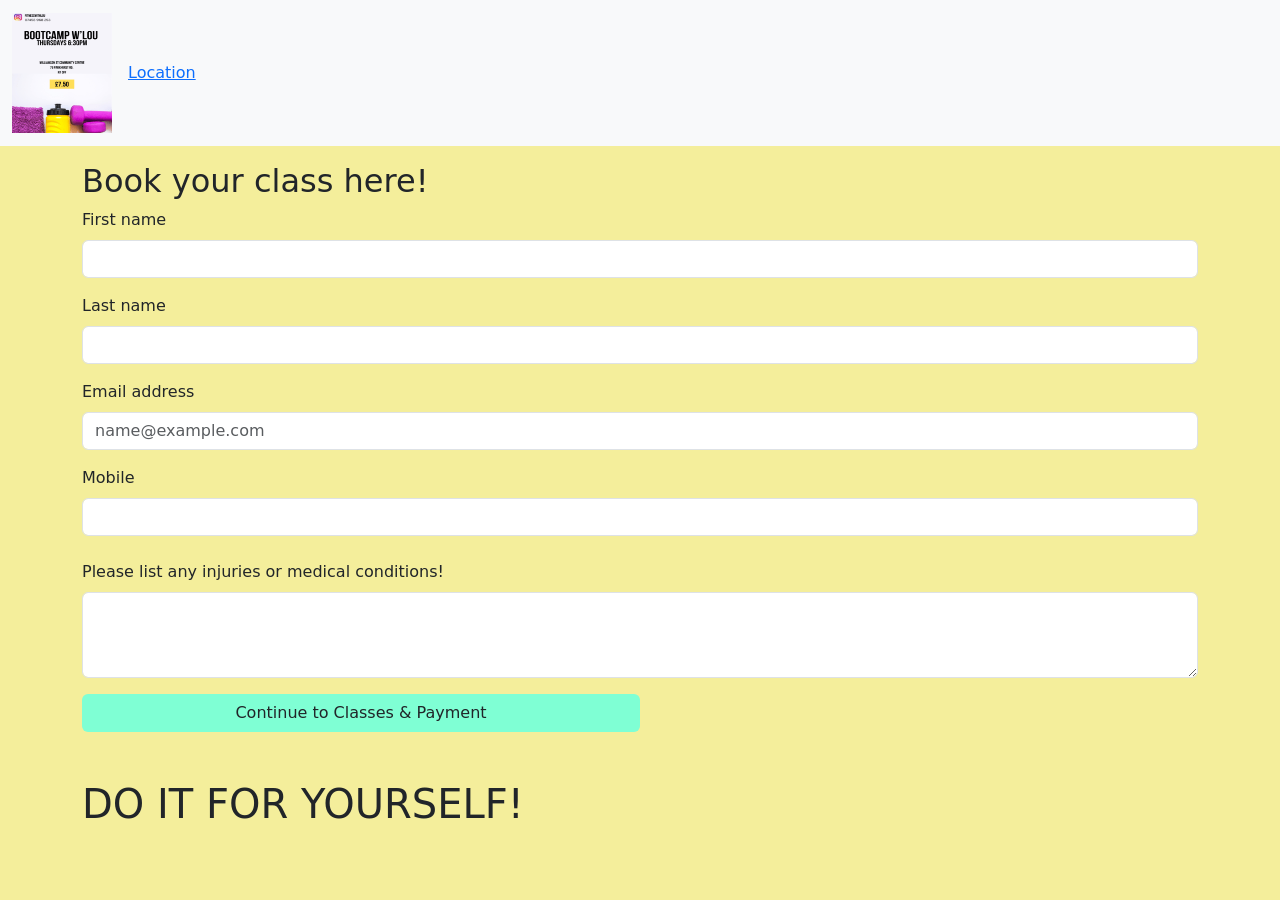
==== index.html @ ed9373d4 "Modify submit btn" ====
<!DOCTYPE html>
<html lang="en">
<head>
    <meta charset="UTF-8">
    <meta http-equiv="X-UA-Compatible" content="IE=edge">
    <meta name="viewport" content="width=device-width, initial-scale=1.0">
    <title>Document</title>

    <link href="https://cdn.jsdelivr.net/npm/bootstrap@5.3.8/dist/css/bootstrap.min.css" rel="stylesheet" integrity="sha384-sRIl4kxILFvY47J16cr9ZwB07vP4J8+LH7qKQnuqkuIAvNWLzeN8tE5YBujZqJLB" crossorigin="anonymous">
    <link href="assets/css/stylesheet.css" rel="stylesheet">

</head>
<body>

    <header>
        <nav class="navbar navbar-expand-lg bg-body-tertiary mb-3">
            <div class="container-fluid">
              <a class="navbar-brand" href="location">  
                    <img class="" width="100" height="120"  src="assets/images/poster1.png" alt="">
              </a>
              <button class="navbar-toggler" type="button" data-bs-toggle="collapse" data-bs-target="#navbarNav" aria-controls="navbarNav" aria-expanded="false" aria-label="Toggle navigation">
                <span class="navbar-toggler-icon"></span>
              </button>
              <div class="collapse navbar-collapse" id="navbarNav">
               
                <ul class="navbar-nav">
                  <li class="nav-item">
                    <a href="">Location</a>
                  </li>
              
                 
                </ul>
              </div>
            </div>
          </nav>
    </header>
    

    <main>
      <div class="container">
        <h2>Book your class here!</h2>
            <div class="row">
                <div class="col-12">

                    <form id="booking-form" method="POST">
                    <div class="mb-3 rounded">
                        <label for="first-name" class="form-label">First name</label>
                        <input type="text" class="form-control" id="first-name" placeholder="" required>
                      </div>

                      <div class="mb-3">
                        <label for="last-name" class="form-label">Last name</label>
                        <input type="text" class="form-control" id="last-name" placeholder="" required>
                      </div>



                    <div class="mb-3">
                        <label for="exampleFormControlInput1" class="form-label">Email address</label>
                        <input type="email" class="form-control" id="exampleFormControlInput1" placeholder="name@example.com" required>
                      </div>

                      <div class="mb-4">
                        <label for="mobile" class="form-label">Mobile</label>
                        <input type="tel" class="form-control" id="mobile" placeholder="">
                      </div>


                      <div class="mb-3">
                        <label for="exampleFormControlTextarea1" class="form-label">Please list any injuries or medical conditions!</label>
                        <textarea class="form-control" id="exampleFormControlTextarea1" rows="3"></textarea>
                      </div>

                      <button type="submit" class="btn btn-book w-50">
                        Continue to Classes & Payment
                    </button>

                    </form>


                </div>
            </div>
        </div>
    </main>


    <footer class="mt-5">
        <div class="container">
            <div class="row">
                
                <div class="col">
                    <h1>DO IT FOR YOURSELF!</h1>
                </div>





            </div>
        </div>
    </footer>

    <script src="assets/js/stripe-connection.js" defer></script>

</body>
</html>
---- assets/css/stylesheet.css ----
body{
    background-color: rgb(244, 238, 155);
}


.btn-book{
    background-color: aquamarine;
}

.btn-book:hover{
    background-color: rgb(255, 127, 221);
}


a img{
    width: 100px !important;
    height:120px !important;
}
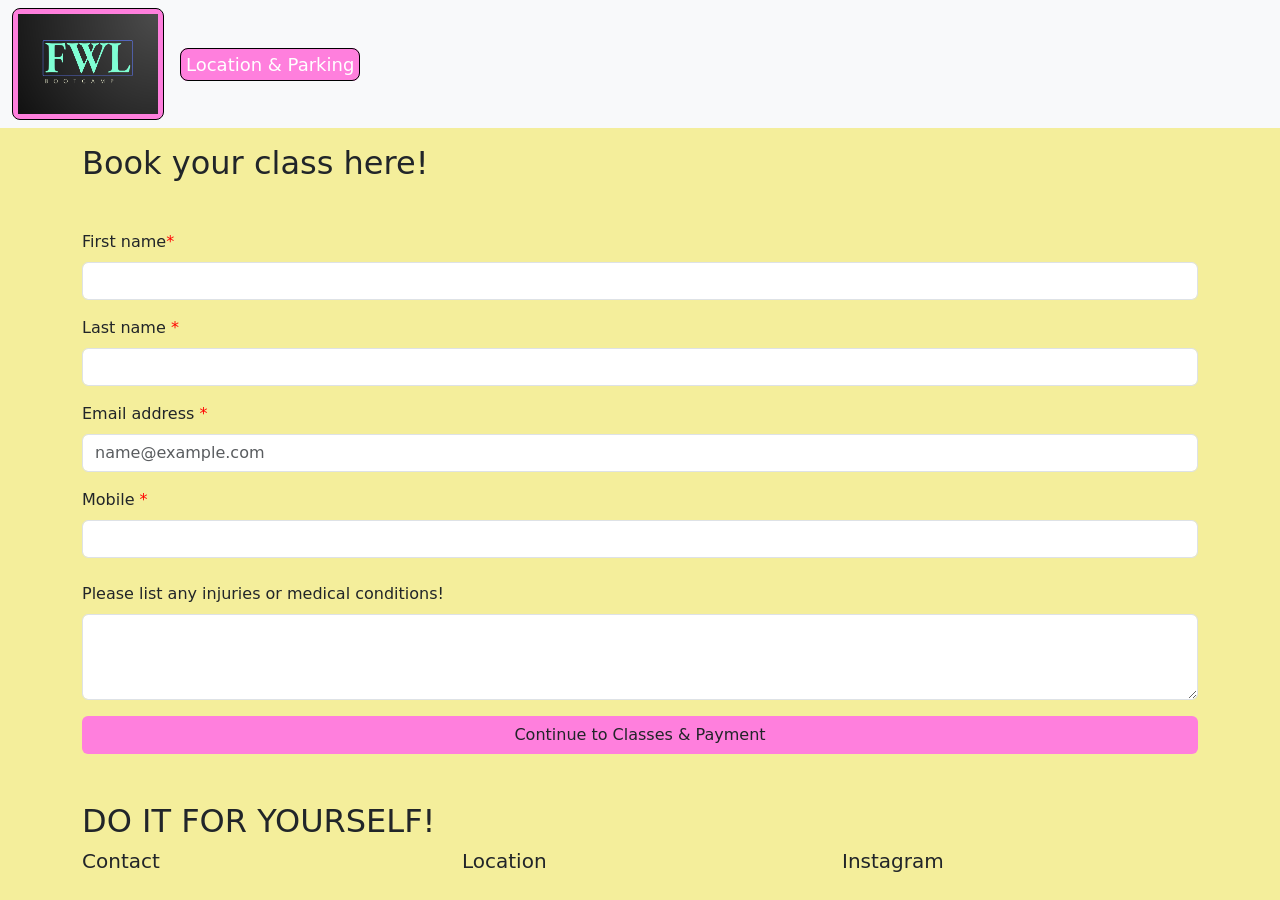
==== commit 305f9e5b: "Add trabel info" ====
--- a/index.html
+++ b/index.html
@@ -15,8 +15,9 @@
     <header>
         <nav class="navbar navbar-expand-lg bg-body-tertiary mb-3">
             <div class="container-fluid">
-              <a class="navbar-brand" href="location">  
-                    <img class="" width="100" height="120"  src="assets/images/poster1.png" alt="">
+              <a class="navbar-brand" href="https://www.instagram.com/fitnesswithlou/" target="_blank">  
+                <img class="" width="100" height="120"  src="assets/images/logo2.png" alt="">
+ 
               </a>
               <button class="navbar-toggler" type="button" data-bs-toggle="collapse" data-bs-target="#navbarNav" aria-controls="navbarNav" aria-expanded="false" aria-label="Toggle navigation">
                 <span class="navbar-toggler-icon"></span>
@@ -25,7 +26,7 @@
                
                 <ul class="navbar-nav">
                   <li class="nav-item">
-                    <a href="">Location</a>
+                    <a href="location.html">Location & Parking</a>
                   </li>
               
                  
@@ -39,29 +40,29 @@
     <main>
       <div class="container">
         <h2>Book your class here!</h2>
-            <div class="row">
+            <div class="row mt-5">
                 <div class="col-12">
 
                     <form id="booking-form" method="POST">
                     <div class="mb-3 rounded">
-                        <label for="first-name" class="form-label">First name</label>
+                        <label for="first-name" class="form-label">First name<span class="important">*</span> </label>
                         <input type="text" class="form-control" id="first-name" placeholder="" required>
                       </div>
 
                       <div class="mb-3">
-                        <label for="last-name" class="form-label">Last name</label>
+                        <label for="last-name" class="form-label">Last name <span class="important">*</span> </label>
                         <input type="text" class="form-control" id="last-name" placeholder="" required>
                       </div>
 
 
 
                     <div class="mb-3">
-                        <label for="exampleFormControlInput1" class="form-label">Email address</label>
+                        <label for="exampleFormControlInput1" class="form-label">Email address <span class="important">*</span> </label>
                         <input type="email" class="form-control" id="exampleFormControlInput1" placeholder="name@example.com" required>
                       </div>
 
                       <div class="mb-4">
-                        <label for="mobile" class="form-label">Mobile</label>
+                        <label for="mobile" class="form-label">Mobile <span class="important">*</span> </label>
                         <input type="tel" class="form-control" id="mobile" placeholder="">
                       </div>
 
@@ -71,7 +72,7 @@
                         <textarea class="form-control" id="exampleFormControlTextarea1" rows="3"></textarea>
                       </div>
 
-                      <button type="submit" class="btn btn-book w-50">
+                      <button type="submit" class="btn btn-book w-100">
                         Continue to Classes & Payment
                     </button>
 
@@ -86,11 +87,31 @@
 
     <footer class="mt-5">
         <div class="container">
-            <div class="row">
-                
-                <div class="col">
-                    <h1>DO IT FOR YOURSELF!</h1>
+            <div class="row">     
+                <div class="col-12">
+                    <h2>DO IT FOR YOURSELF!</h2>
                 </div>
+            </div>
+
+
+            <div class="row">    
+
+                <div class="col-4">
+                    <h5>Contact</h5>
+                </div>
+
+                <div class="col-4">
+                    <h5>Location</h5>
+                </div>
+
+                <div class="col-4">
+                    <h5>Instagram</h5>
+                </div>
+
+
+
+            </div>
+
 
 
 
--- a/assets/css/stylesheet.css
+++ b/assets/css/stylesheet.css
@@ -4,16 +4,37 @@
 
 
 .btn-book{
-    background-color: aquamarine;
+    background-color: rgb(255, 127, 221);
 }
 
 .btn-book:hover{
-    background-color: rgb(255, 127, 221);
+    background-color:  #7fffd4;
 }
 
 
 a img{
-    width: 100px !important;
-    height:120px !important;
+    width: 140px !important;
+    height:100px !important;
 }
 
+
+
+
+
+.navbar a{
+    text-decoration: none;
+    color: white;
+    font-size: 18px;
+    background-color: rgb(255, 127, 221);
+    border: solid 1px black;
+    border-radius: 8px;
+    padding: 5px;
+}
+
+.important{
+    color: red;
+}
+
+li{
+    list-style: none;
+}
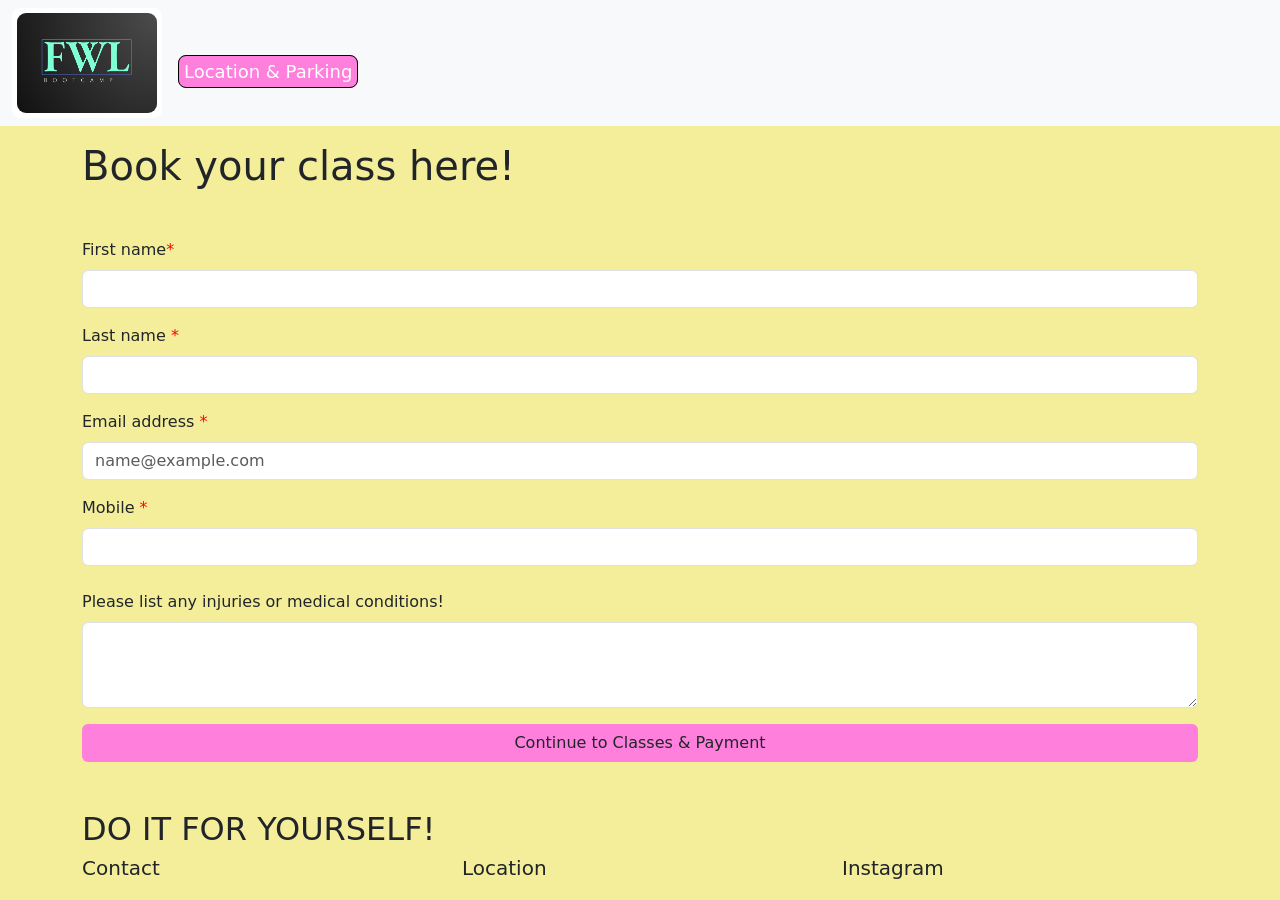
==== commit 86da2d10: "Style footer" ====
--- a/index.html
+++ b/index.html
@@ -15,14 +15,14 @@
     <header>
         <nav class="navbar navbar-expand-lg bg-body-tertiary mb-3">
             <div class="container-fluid">
-              <a class="navbar-brand" href="https://www.instagram.com/fitnesswithlou/" target="_blank">  
+              <a class="navbar-brand" id="navbar-brand" href="https://www.instagram.com/fitnesswithlou/" target="_blank" rel="noopener noreferrer">  
                 <img class="" width="100" height="120"  src="assets/images/logo2.png" alt="">
  
               </a>
               <button class="navbar-toggler" type="button" data-bs-toggle="collapse" data-bs-target="#navbarNav" aria-controls="navbarNav" aria-expanded="false" aria-label="Toggle navigation">
                 <span class="navbar-toggler-icon"></span>
               </button>
-              <div class="collapse navbar-collapse" id="navbarNav">
+              <div class="collapse navbar-collapse mt-3" id="navbarNav">
                
                 <ul class="navbar-nav">
                   <li class="nav-item">
@@ -39,7 +39,7 @@
 
     <main>
       <div class="container">
-        <h2>Book your class here!</h2>
+        <h1>Book your class here!</h1>
             <div class="row mt-5">
                 <div class="col-12">
 
@@ -122,6 +122,6 @@
     </footer>
 
     <script src="assets/js/stripe-connection.js" defer></script>
-
+    <script src="https://cdn.jsdelivr.net/npm/bootstrap@5.3.8/dist/js/bootstrap.bundle.min.js" integrity="sha384-FKyoEForCGlyvwx9Hj09JcYn3nv7wiPVlz7YYwJrWVcXK/BmnVDxM+D2scQbITxI" crossorigin="anonymous"></script>
 </body>
 </html>
--- a/assets/css/stylesheet.css
+++ b/assets/css/stylesheet.css
@@ -1,6 +1,26 @@
-body{
+body {
     background-color: rgb(244, 238, 155);
 }
+
+hr,h3{
+    color:  #e53cc1;
+}
+
+.feature-pink{
+    color:  #e53cc1;
+}
+
+
+.fa-instagram {
+    font-size: 25px;
+  
+    transition: 0.3s;
+}
+
+.fa-instagram:hover {
+    color: #E1306C;
+}
+
 
 
 .btn-book{
@@ -17,6 +37,13 @@
     height:100px !important;
 }
 
+.morrisons-address{
+    font-size: 18px;
+    font-weight: bold;
+    text-transform: capitalize;
+}
+
+
 
 
 
@@ -31,10 +58,24 @@
     padding: 5px;
 }
 
+#navbar-brand{
+    border:none;
+    background-color: white;
+   
+}
+
+a#navbar-brand.navbar-brand img, .container-location{
+    border: thin 1px white !important;
+    border-radius: 9px !important;
+}
+
+
 .important{
     color: red;
 }
 
 li{
     list-style: none;
-}+}
+
+
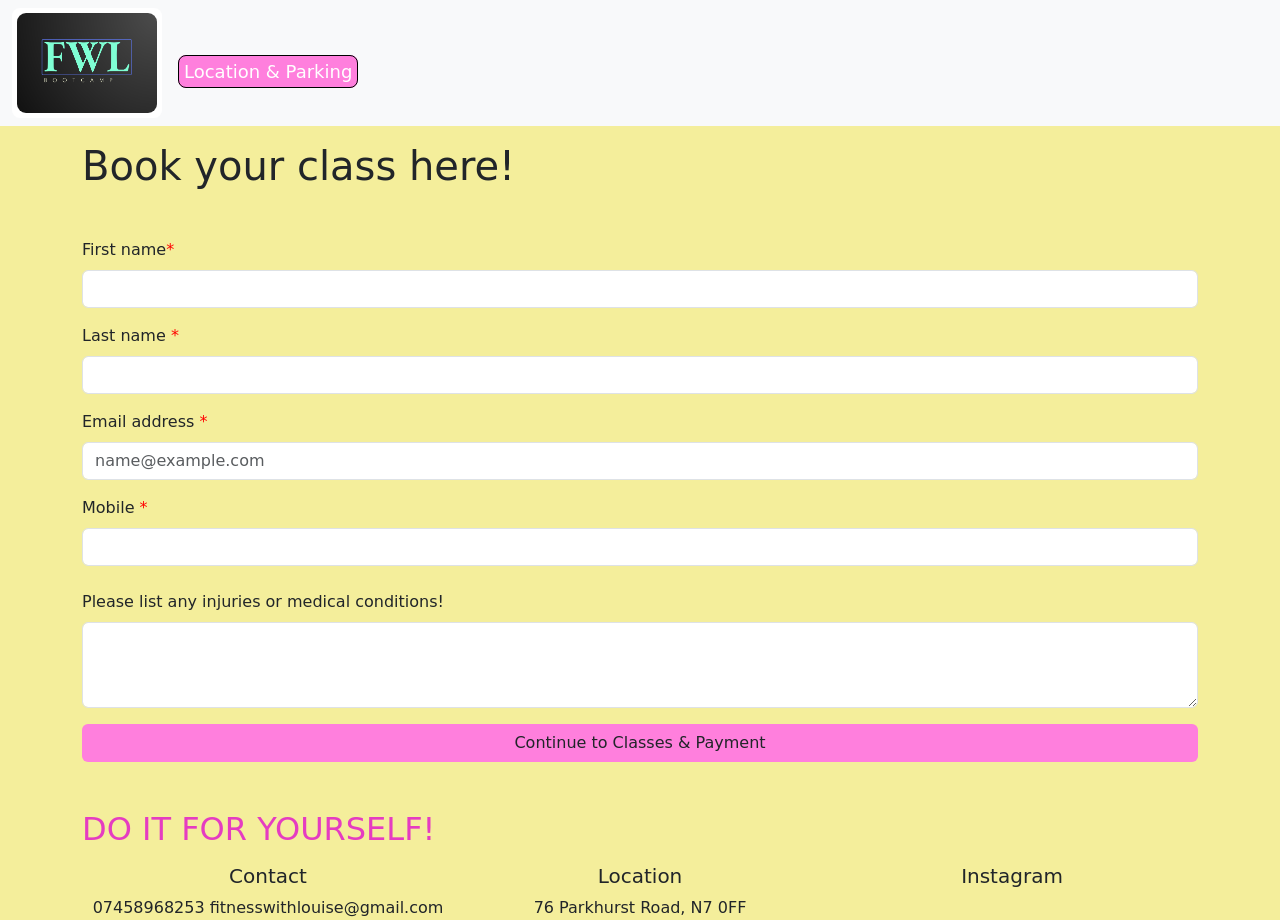
==== commit 120c0428: "Style footer" ====
--- a/index.html
+++ b/index.html
@@ -86,40 +86,43 @@
 
 
     <footer class="mt-5">
-        <div class="container">
-            <div class="row">     
-                <div class="col-12">
-                    <h2>DO IT FOR YOURSELF!</h2>
-                </div>
-            </div>
+      <div class="container">
+          <div class="row g-0">
+              <div class="col-12">
+                  <h2 class="feature-pink mb-3 ms-start">DO IT FOR YOURSELF!</h2>
+              </div>
+          </div>
 
 
-            <div class="row">    
+          <div class="row g-0 d-flex justify-content-center">
 
-                <div class="col-4">
-                    <h5>Contact</h5>
-                </div>
+              <div class="col-4 text-center">
+                  <h5>Contact</h5>
+                  <span>07458968253</span>
+                  <span>fitnesswithlouise@gmail.com</span>
+              </div>
 
-                <div class="col-4">
-                    <h5>Location</h5>
-                </div>
+              <div class="col-4 text-center">
+                  <h5>Location</h5>
+                  76 Parkhurst Road, N7 0FF
+              </div>
 
-                <div class="col-4">
-                    <h5>Instagram</h5>
-                </div>
+              <div class="col-4 text-center">
+                  <h5>Instagram</h5>
+
+                  <a href="https://www.instagram.com/fitnesswithlou/" target="_blank" rel="noopener noreferrer"">
+                              <i class=" fa-brands fa-instagram feature-pink"></i>
+                  </a>
+
+              </div>
 
 
 
-            </div>
+          </div>
 
-
-
-
-
-
-            </div>
-        </div>
-    </footer>
+      </div>
+      </div>
+  </footer>
 
     <script src="assets/js/stripe-connection.js" defer></script>
     <script src="https://cdn.jsdelivr.net/npm/bootstrap@5.3.8/dist/js/bootstrap.bundle.min.js" integrity="sha384-FKyoEForCGlyvwx9Hj09JcYn3nv7wiPVlz7YYwJrWVcXK/BmnVDxM+D2scQbITxI" crossorigin="anonymous"></script>
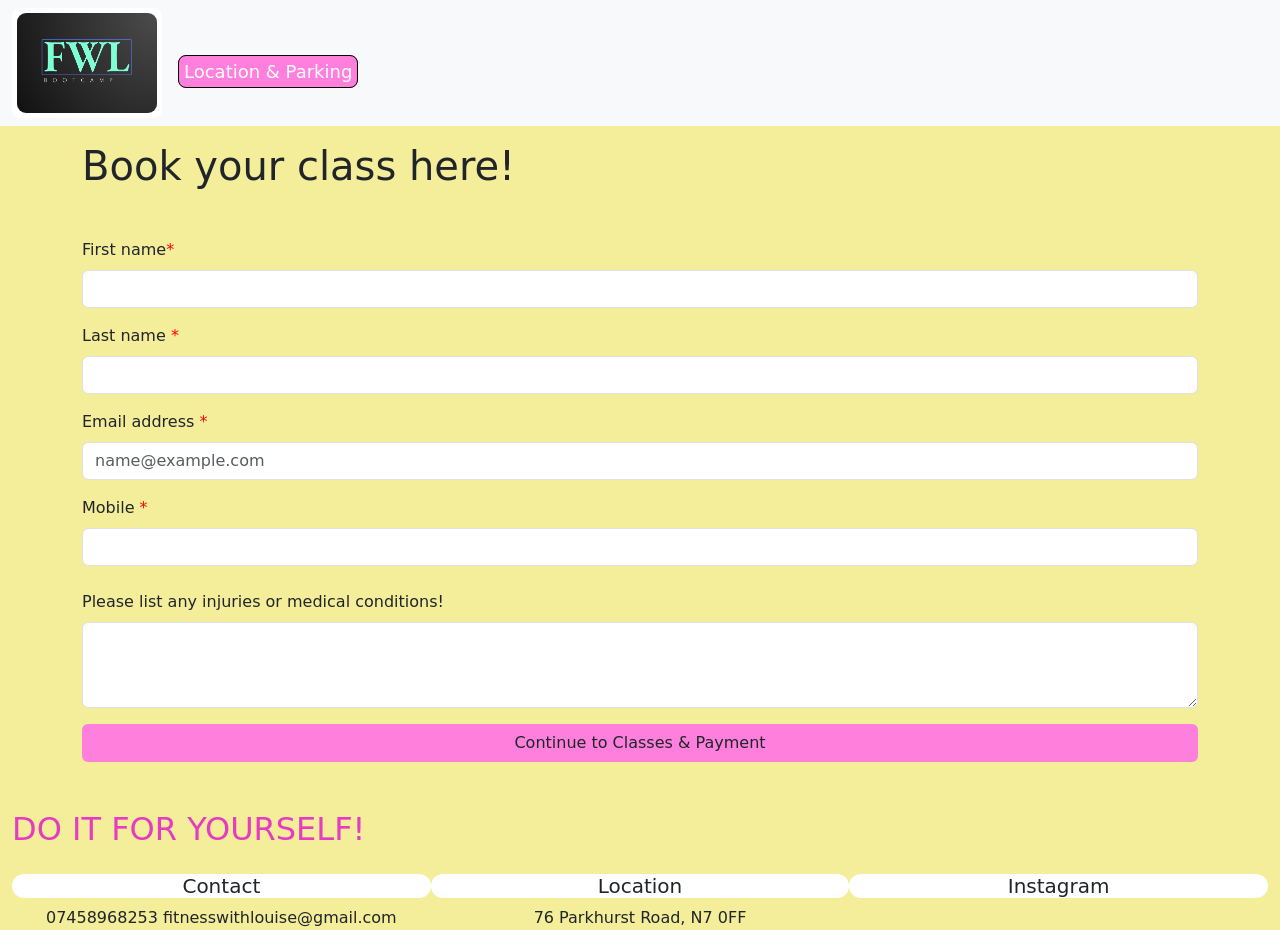
==== commit 1b1d0bcf: "Style footer" ====
--- a/index.html
+++ b/index.html
@@ -86,7 +86,7 @@
 
 
     <footer class="mt-5">
-      <div class="container">
+      <div class="container-fluid">
           <div class="row g-0">
               <div class="col-12">
                   <h2 class="feature-pink mb-3 ms-start">DO IT FOR YOURSELF!</h2>
@@ -94,20 +94,20 @@
           </div>
 
 
-          <div class="row g-0 d-flex justify-content-center">
+          <div class="row g-0">
 
-              <div class="col-4 text-center">
+              <div class="col-12 col-md-4 text-center">
                   <h5>Contact</h5>
                   <span>07458968253</span>
                   <span>fitnesswithlouise@gmail.com</span>
               </div>
 
-              <div class="col-4 text-center">
+              <div class="col-12 col-md-4 text-center">
                   <h5>Location</h5>
-                  76 Parkhurst Road, N7 0FF
+                 <span>76 Parkhurst Road, N7 0FF</span>
               </div>
 
-              <div class="col-4 text-center">
+              <div class="col-12 col-md-4 text-center">
                   <h5>Instagram</h5>
 
                   <a href="https://www.instagram.com/fitnesswithlou/" target="_blank" rel="noopener noreferrer"">
@@ -123,7 +123,6 @@
       </div>
       </div>
   </footer>
-
     <script src="assets/js/stripe-connection.js" defer></script>
     <script src="https://cdn.jsdelivr.net/npm/bootstrap@5.3.8/dist/js/bootstrap.bundle.min.js" integrity="sha384-FKyoEForCGlyvwx9Hj09JcYn3nv7wiPVlz7YYwJrWVcXK/BmnVDxM+D2scQbITxI" crossorigin="anonymous"></script>
 </body>
--- a/assets/css/stylesheet.css
+++ b/assets/css/stylesheet.css
@@ -4,6 +4,13 @@
 
 hr,h3{
     color:  #e53cc1;
+}
+
+h5{
+    background-color: white;
+    border: 1px thin black;
+    border-radius: 30px;
+    margin-top: 10px;
 }
 
 .feature-pink{
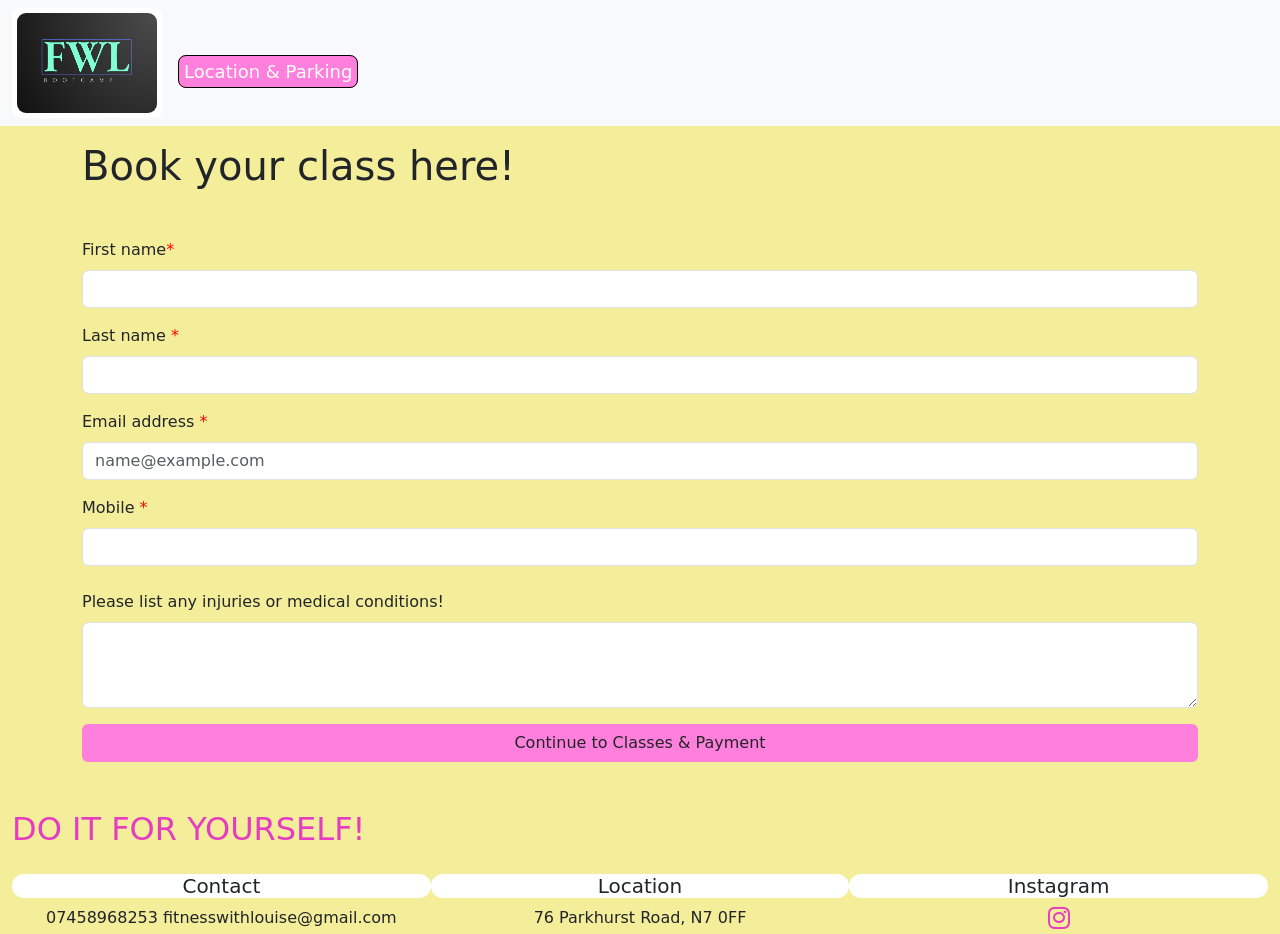
==== commit 9e47f779: "Style footer" ====
--- a/index.html
+++ b/index.html
@@ -6,7 +6,9 @@
     <meta name="viewport" content="width=device-width, initial-scale=1.0">
     <title>Document</title>
 
-    <link href="https://cdn.jsdelivr.net/npm/bootstrap@5.3.8/dist/css/bootstrap.min.css" rel="stylesheet" integrity="sha384-sRIl4kxILFvY47J16cr9ZwB07vP4J8+LH7qKQnuqkuIAvNWLzeN8tE5YBujZqJLB" crossorigin="anonymous">
+    <link href="https://cdn.jsdelivr.net/npm/bootstrap@5.3.8/dist/css/bootstrap.min.css" rel="stylesheet"
+        integrity="sha384-sRIl4kxILFvY47J16cr9ZwB07vP4J8+LH7qKQnuqkuIAvNWLzeN8tE5YBujZqJLB" crossorigin="anonymous">
+    <link rel="stylesheet" href="https://cdnjs.cloudflare.com/ajax/libs/font-awesome/6.5.0/css/all.min.css">
     <link href="assets/css/stylesheet.css" rel="stylesheet">
 
 </head>
@@ -94,7 +96,7 @@
           </div>
 
 
-          <div class="row g-0">
+<div class="row g-0">
 
               <div class="col-12 col-md-4 text-center">
                   <h5>Contact</h5>
@@ -123,6 +125,7 @@
       </div>
       </div>
   </footer>
+
     <script src="assets/js/stripe-connection.js" defer></script>
     <script src="https://cdn.jsdelivr.net/npm/bootstrap@5.3.8/dist/js/bootstrap.bundle.min.js" integrity="sha384-FKyoEForCGlyvwx9Hj09JcYn3nv7wiPVlz7YYwJrWVcXK/BmnVDxM+D2scQbITxI" crossorigin="anonymous"></script>
 </body>
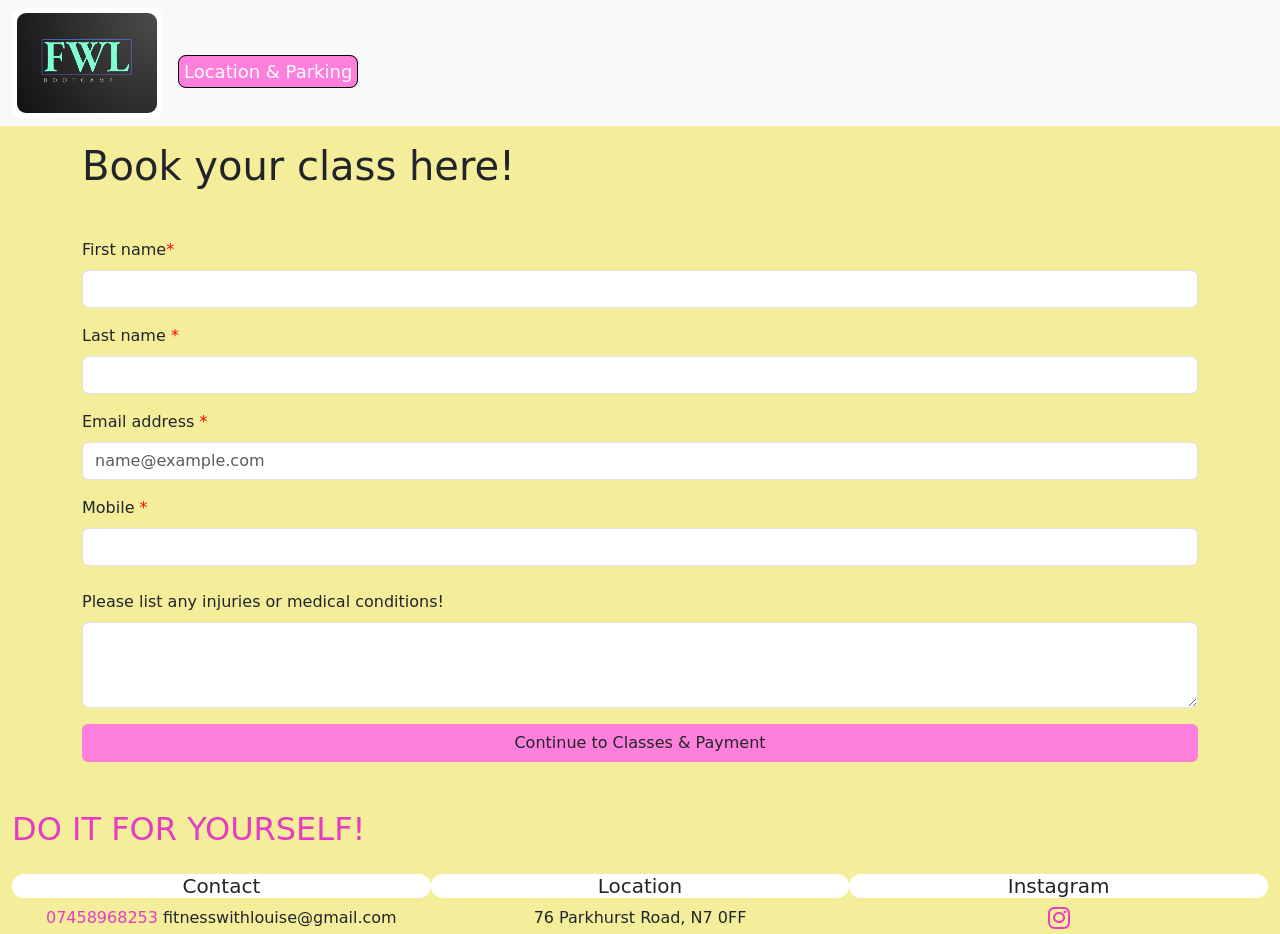
==== commit 778b2698: "Change contact tel colour from apple ios blue to custom pink" ====
--- a/index.html
+++ b/index.html
@@ -100,7 +100,7 @@
 
               <div class="col-12 col-md-4 text-center">
                   <h5>Contact</h5>
-                  <span>07458968253</span>
+                  <span class="feature-pink">07458968253</span>
                   <span>fitnesswithlouise@gmail.com</span>
               </div>
 
--- a/assets/css/stylesheet.css
+++ b/assets/css/stylesheet.css
@@ -11,6 +11,12 @@
     border: 1px thin black;
     border-radius: 30px;
     margin-top: 10px;
+}
+
+
+a[href^="tel"] {
+    color: #e53cc1;
+    text-decoration: none;
 }
 
 .feature-pink{
